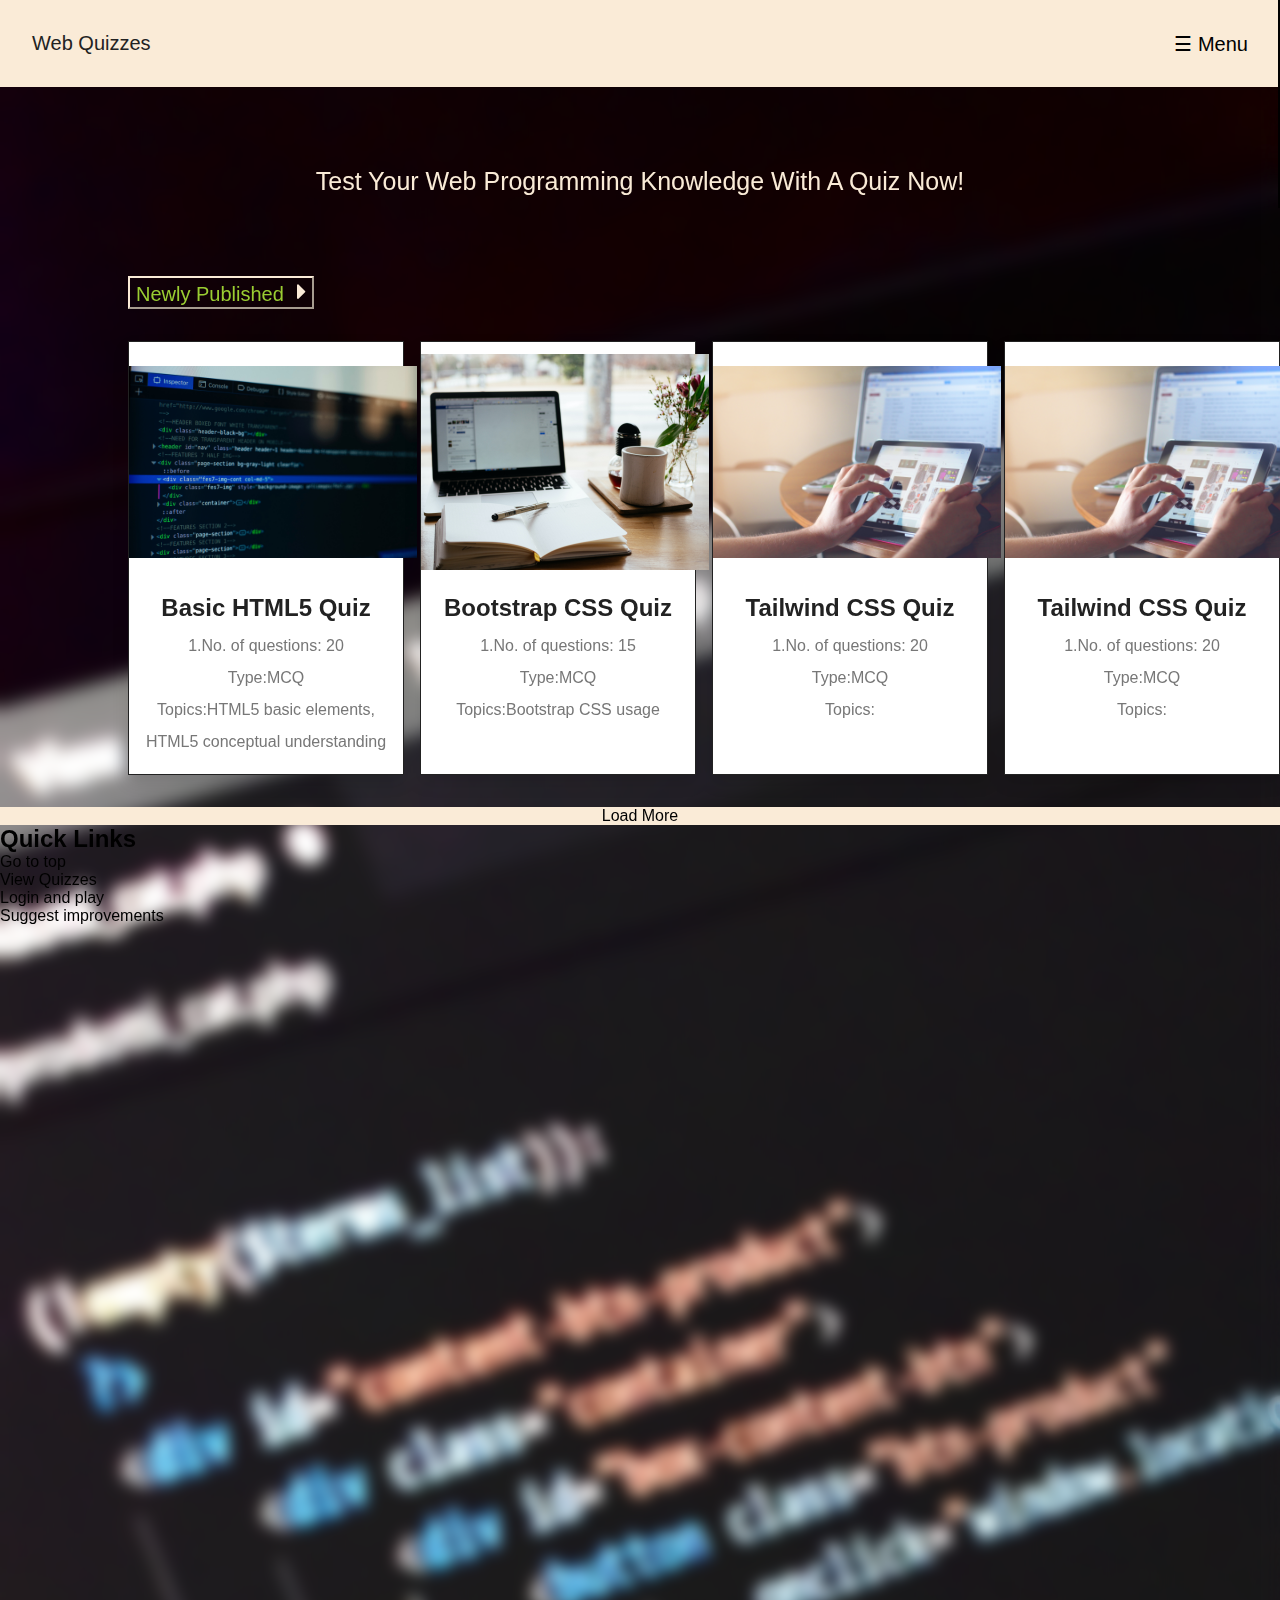
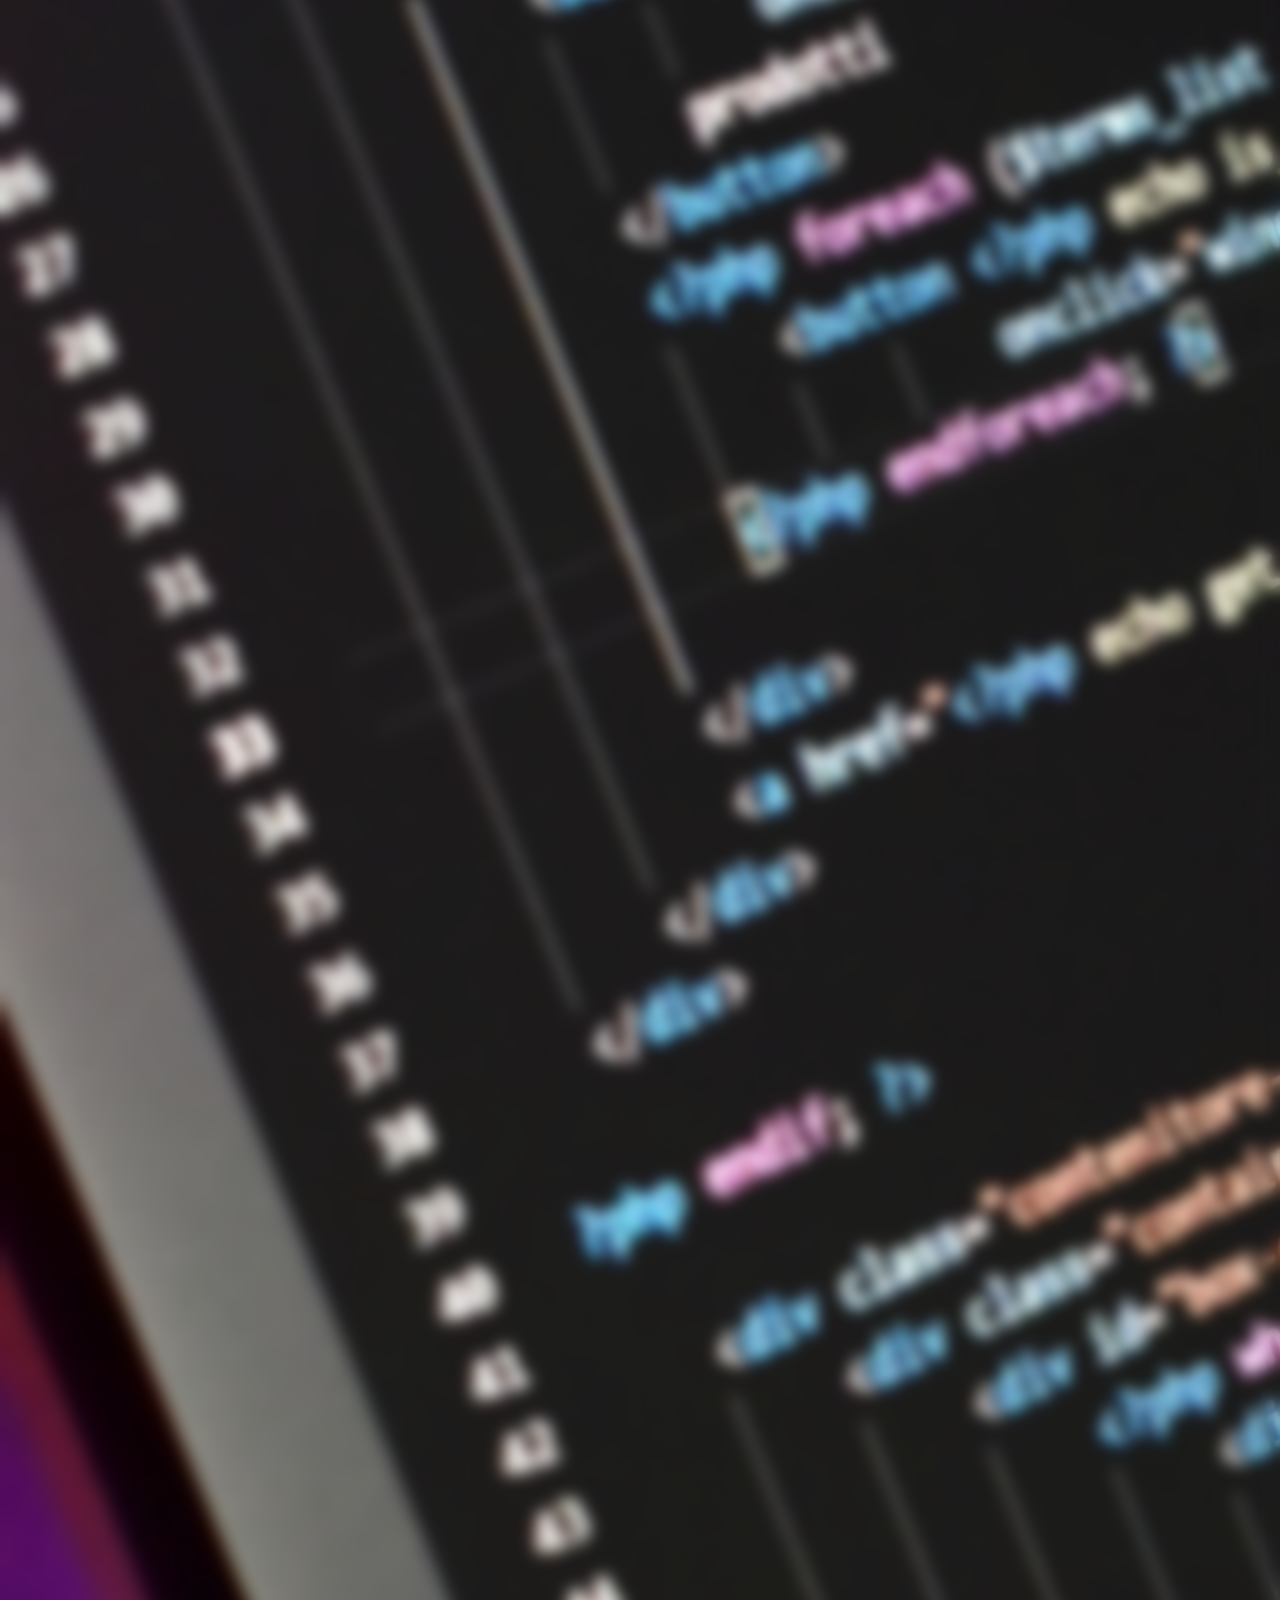
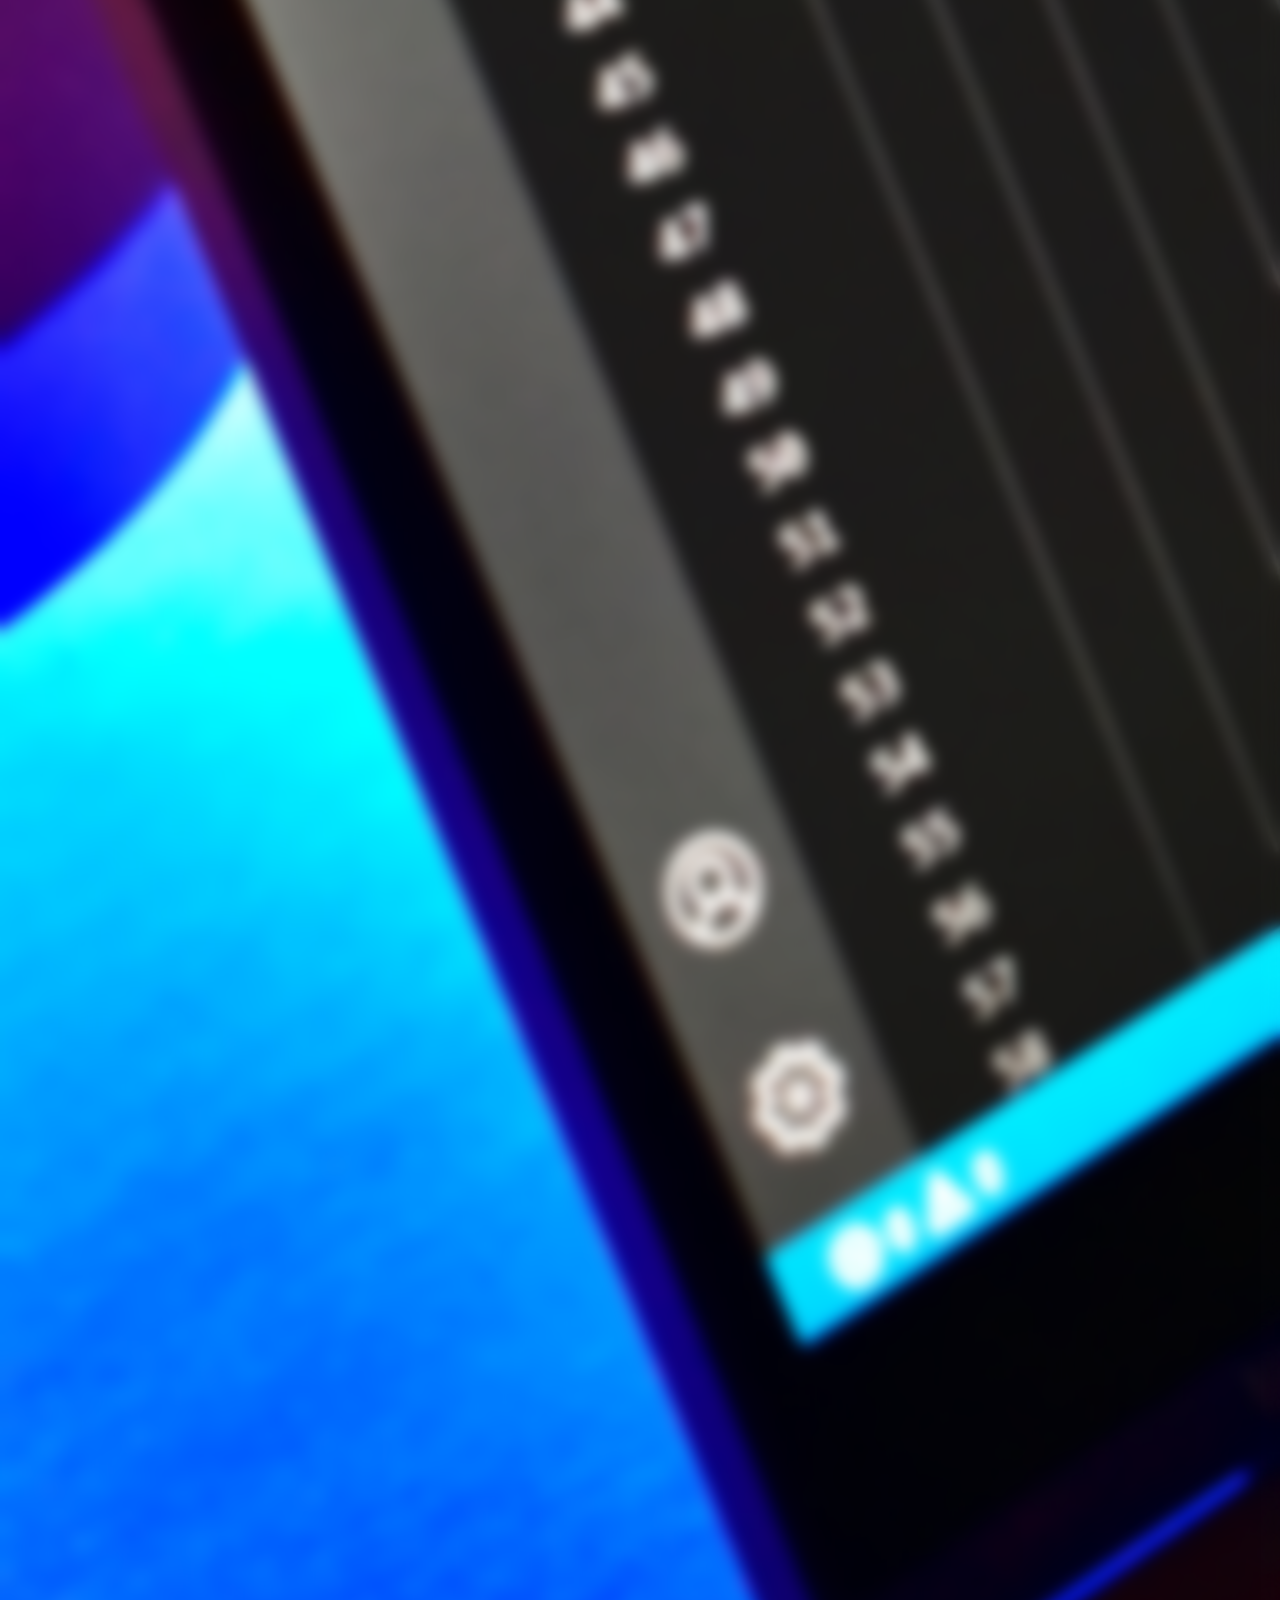
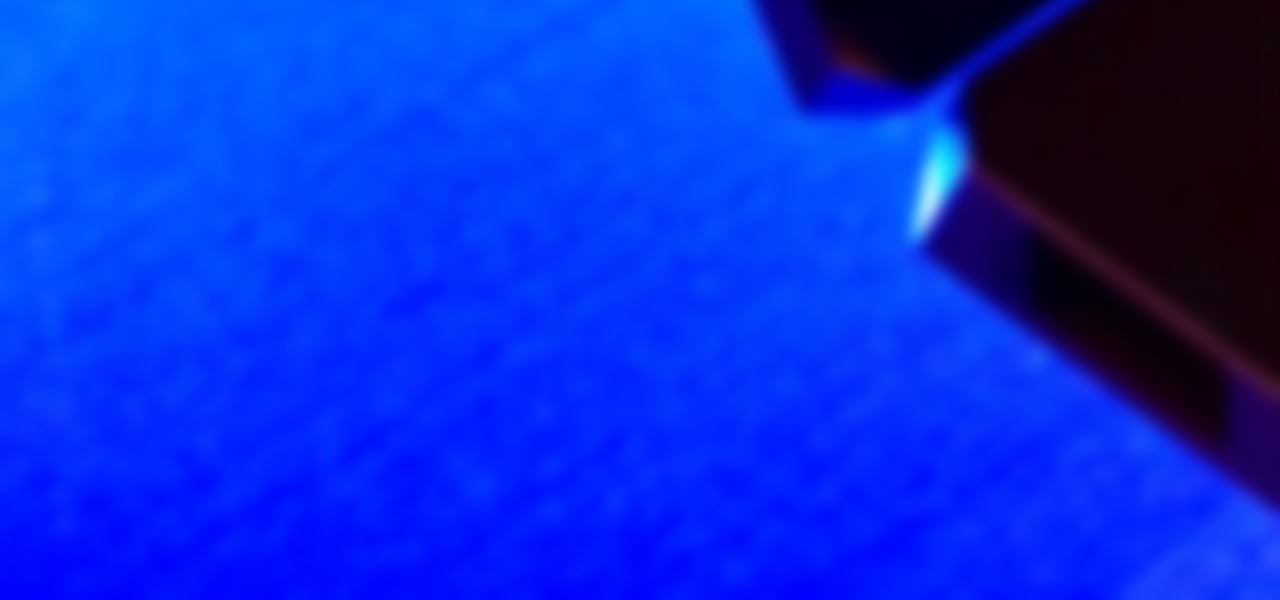
==== index.html @ 017a8e7c "Update index.html" ====
<!DOCTYPE html>
<html lang='en'>
  <head>
    <meta charset="utf-8">
    <meta name="viewport" content="width=device-width, initial-scale=1">
    <title>Web Programming Quizzes</title>
    <link rel='stylesheet' type="text/css" href='style.css'>
    <link rel='stylesheet' href='https://cdnjs.cloudflare.com/ajax/libs/font-awesome/5.15.4/css/all.min.css'>
  </head>
  <body>
    <section class='header' id="h">
      <a href="index.html" class="logo">Web Quizzes</a>
      <div id='side' class="sidenav">
        <a href="javascript:void(0)" onclick="closenav('side');dis('menu');" class='closebtn'>&times;</a>
        <a href="login.html">Login</a>
        <div class='dropdown'>
          <button class="drop">Quiz categories
            <i class="fa fa-caret-down"></i>
          </button>
          <div class="dropdown-container">
            <a href="type1.html">HTML</a>
            <a href="type2.html">CSS</a>
            <a href="type3.html">Javascript</a>
          </div> 
        </div>
        <a href="feedback.html">Give us feedback</a>
      </div>
      <span style="cursor: pointer;" id='menu' onclick="opennav();closenav('menu');">&#9776;  Menu</span>
    </section>


    <section class='maintext'>
      <div class="maintext-title">Test your web programming knowledge with a quiz now!</div>
      
      <section class="newpub">
        <button class="newpubhead" onclick="window.open('type1.html');">Newly Published <i class="fa fa-caret-right"></i></button>
        <div class="box-container">
          <div class="box">
            <div class='image'>
              <a href="type1.html"><img src="markus-spiske-MI9-PY5cyNs-unsplash.jpg"></a>
            </div>
            <div class="content">
              <a href="type1.html"> <h3>Basic HTML5 Quiz</h3></a>
              <p>1.No. of questions: 20<br>Type:MCQ<br>Topics:HTML5 basic elements, HTML5 conceptual understanding</p>
            </div>
          </div>

          <div class="box">
            <div class='image'>
              <img src="nick-morrison-FHnnjk1Yj7Y-unsplash.jpg">
            </div>
            <div class="content">
              <h3>Bootstrap CSS Quiz</h3>
              <p>1.No. of questions: 15<br>Type:MCQ<br>Topics:Bootstrap CSS usage</p>
            </div>
          </div>

          <div class="box">
            <div class='image'>
              <img src="taras-shypka-iFSvn82XfGo-unsplash.jpg">
            </div>
            <div class="content">
              <h3>Tailwind CSS Quiz</h3>
              <p>1.No. of questions: 20<br>Type:MCQ<br>Topics:</p>
            </div>
          </div>

          <div class="box">
            <div class='image'>
              <img src="taras-shypka-iFSvn82XfGo-unsplash.jpg">
            </div>
            <div class="content">
              <h3>Tailwind CSS Quiz</h3>
              <p>1.No. of questions: 20<br>Type:MCQ<br>Topics:</p>
            </div>
          </div>
          
        </div>
        <div class="load-more"><span class="btn">load more</span></div>
      </section>
    
    </section>
    <section class="footer">
      <div class="box-container">
        <div class="box">
          <h2>Quick Links</h2>
          <div><a href="#h">Go to top</a></div>
          <div><a href="#side">View Quizzes</a></div>
          <div><a href="">Login and play</a></div>
          <div><a href="feedback.html">Suggest improvements</a></div>
        </div>
      </div>
    </section>
    <script type="text/javascript">
      function dis(id) {
        document.getElementById(id).style.display='inline';
      }
      function opennav() {
        document.getElementById('side').style.width="300px";
      }
      function closenav(id) {
        if(id == 'menu'){
          document.getElementById('menu').style.display='none';
        }
        else{
          document.getElementById(id).style.width="0px";
        }
      }
      window.onscroll() = function(){
        scroll();
      }
      function scroll(){
        var sidenav = document.getElementById('side');
        var sticky=sidenav.offsetTop;
        if (window.pageYOffset >= sticky) {
          sidenav.classList.add("sticky");
        }
        else {
          sidenav.classList.remove("sticky");
        }
      }
  </script>
  </body>

</html>
---- style.css ----
:root{
   --black:#222;
   --white:#fff;
   --light-black:#777;
   --light-white:#fff9;
   --dark-bg:rgba(0,0,0,.7);
   --light-bg:#eee;
   --border:.1rem solid var(--black);
   --box-shadow:0 .5rem 1rem rgba(0,0,0,.1);
   --text-shadow:0 1.5rem 3rem rgba(0,0,0,.3);
}
body{
    background: url(michael-baccin-XopauR-Nagk-unsplash.jpg);
    background-size: cover;
    backdrop-filter: blur(8px);
    height: 600vh;
    width: 100%;
}
*{
    font-family: 'Poppins', sans-serif;
    margin:0;
    box-sizing: border-box;
    outline: none;
    text-decoration: none;
    color: black;
}
.header{  
    position: sticky;
    top:0; left:0; right:0;
    padding-right: 2rem;
    padding-top: 2rem;
    padding-bottom: 2rem;
    font-size: 20px;
    background-color: antiquewhite;
    z-index: 1;
}
.header .logo{
    padding-left: 2rem;
    color:var(--black);
 }
.sidenav{
    background-color: antiquewhite;
    border: 0.5px black;
    border-style: groove;
    width: 0;
    position: absolute;
    overflow: hidden;
    transition: 0.5s;
    z-index: 1;
    top: 0;
    right: 0;
}
.sidenav a,.dropdown .drop{
  padding: 8px;
  display: block;
  transition: 0.3s;
  color: seagreen;
  border: none;
  background: none;
  font-size: 20px;
  text-transform: capitalize;
}
.sidenav a:hover,.dropdown .drop:hover{
  color: black;
}
.sidenav .dropdown .dropdown-container {
  display: none;
  padding-left: 8px;
}
.sidenav .dropdown:hover .dropdown-container{
    display: block;
}
.dropdown-container a:hover{
    background-color: black;
    color: white;
}
.header span{
    float: right;
}
.sidenav .closebtn {
  position: absolute;
  top: 0;
  right: 25px;
  margin-left: 50px;
  font-size: 50px;
}
.sidenav .fa-caret-down {
  float: right;
  color: seagreen;
  padding-left: 8px;
}
.maintext .maintext-title{
    font-size: 25px;
    padding: 5rem;
    text-align: center;
    text-transform: capitalize;
    color: antiquewhite;
}
.maintext .newpubhead{
    text-transform: capitalize;
    border-color: antiquewhite;
    display: inline-block;
    margin-left: 8rem;
    margin-bottom: 2rem;
    color: yellowgreen;
    font-size: 20px;
    background: none;
}
.maintext .newpubhead:hover{
    cursor: pointer;
}
.maintext .newpubhead .fa-caret-right{
    font-size: 25px;
    color: antiquewhite;
    padding-left: 8px;
    animation: blink 2s steps(5, start) infinite;
    -webkit-animation: blink 1s steps(5, start) infinite;
    }
    @keyframes blink {
      to {
        visibility: hidden;
      }
    }
    @-webkit-keyframes blink {
      to {
        visibility: hidden;
      }
    }
.maintext .newpub .box-container{
   display: grid;
   grid-template-columns: repeat(auto-fit, minmax(10rem, 1fr));
   gap: 1rem;
   padding-left: 8rem;
}

.maintext .newpub .box-container .box{
   border:var(--border);
   box-shadow: var(--box-shadow);
   background: var(--white);
   display: none;
}

.maintext .newpub .box-container .box:nth-child(1),
.maintext .newpub .box-container .box:nth-child(2),
.maintext .newpub .box-container .box:nth-child(3),
.maintext .newpub .box-container .box:nth-child(4),
.maintext .newpub .box-container .box:nth-child(5),
.maintext .newpub .box-container .box:nth-child(6){
   display: inline-block;
}

.maintext .newpub .box-container .box:hover .image img{
   transform: scale(1.1);
   overflow: hidden;
   object-fit: contain;
}

.maintext .newpub .box-container .box .image{
   height: 100%;
   width: 100%;
   align-content: center;
   display: inline;
   overflow: hidden;
}

.maintext .newpub .box-container .box .image img{
   height: 15rem;
   width: 18rem;
   object-fit: contain;
   transition: .2s linear;
}

.maintext .newpub .box-container .box .content{
   padding:0.5rem;
   text-align: center;
}

.maintext .newpub .box-container .box .content h3{
/*   display: inline;*/
   font-size: 1.5rem;
   color:var(--black);
}

.maintext .newpub .box-container .box .content p{
/*   display: inline;*/
   font-size: 1rem;
   color:var(--light-black);
   line-height: 2;
   padding:0.5rem;
}

.maintext .load-more{
   display: block;
   text-align: center;
   margin-top: 2rem;
   color: var(--light-black);
   text-transform: capitalize;
   background-color: antiquewhite;
}

.sticky {
   position: fixed;
   top: 0;
   right: 0;
   width: 100%;
 }

 .sticky + .content {
   padding-right: 60px;
 }
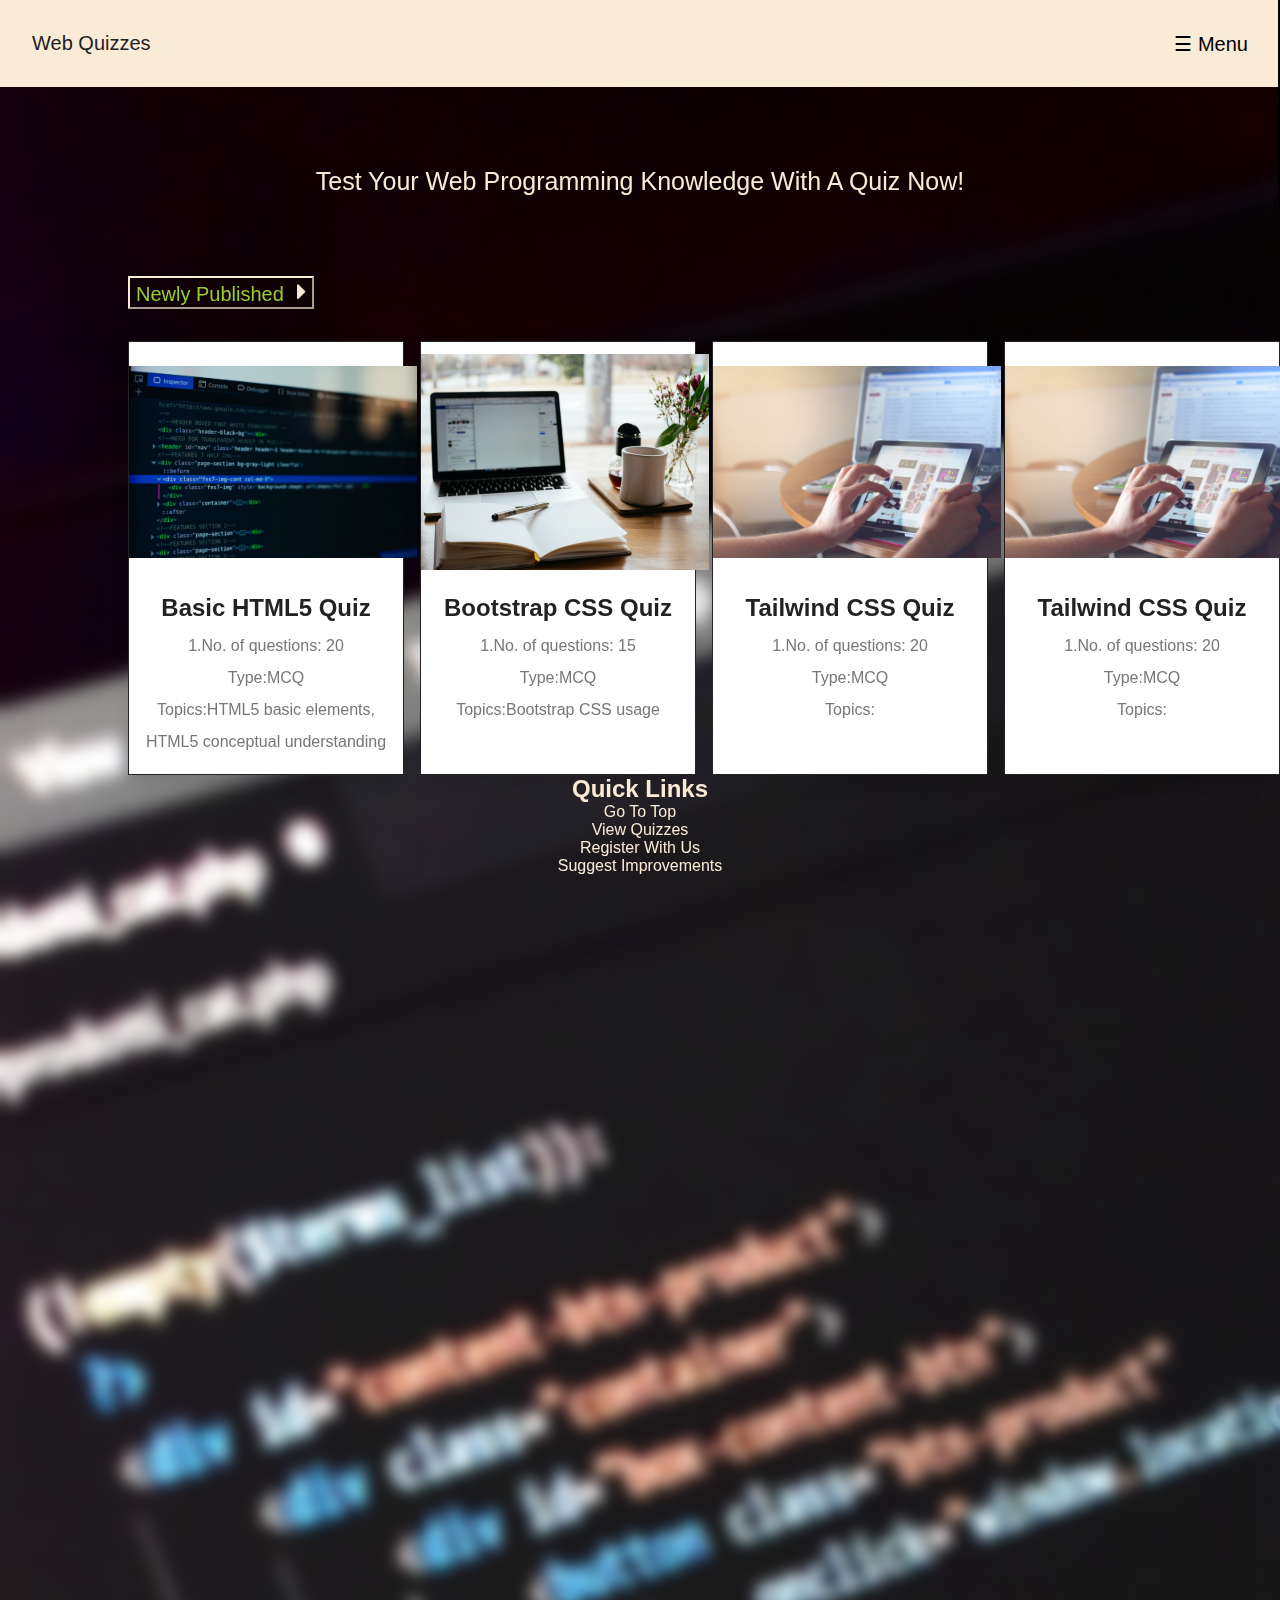
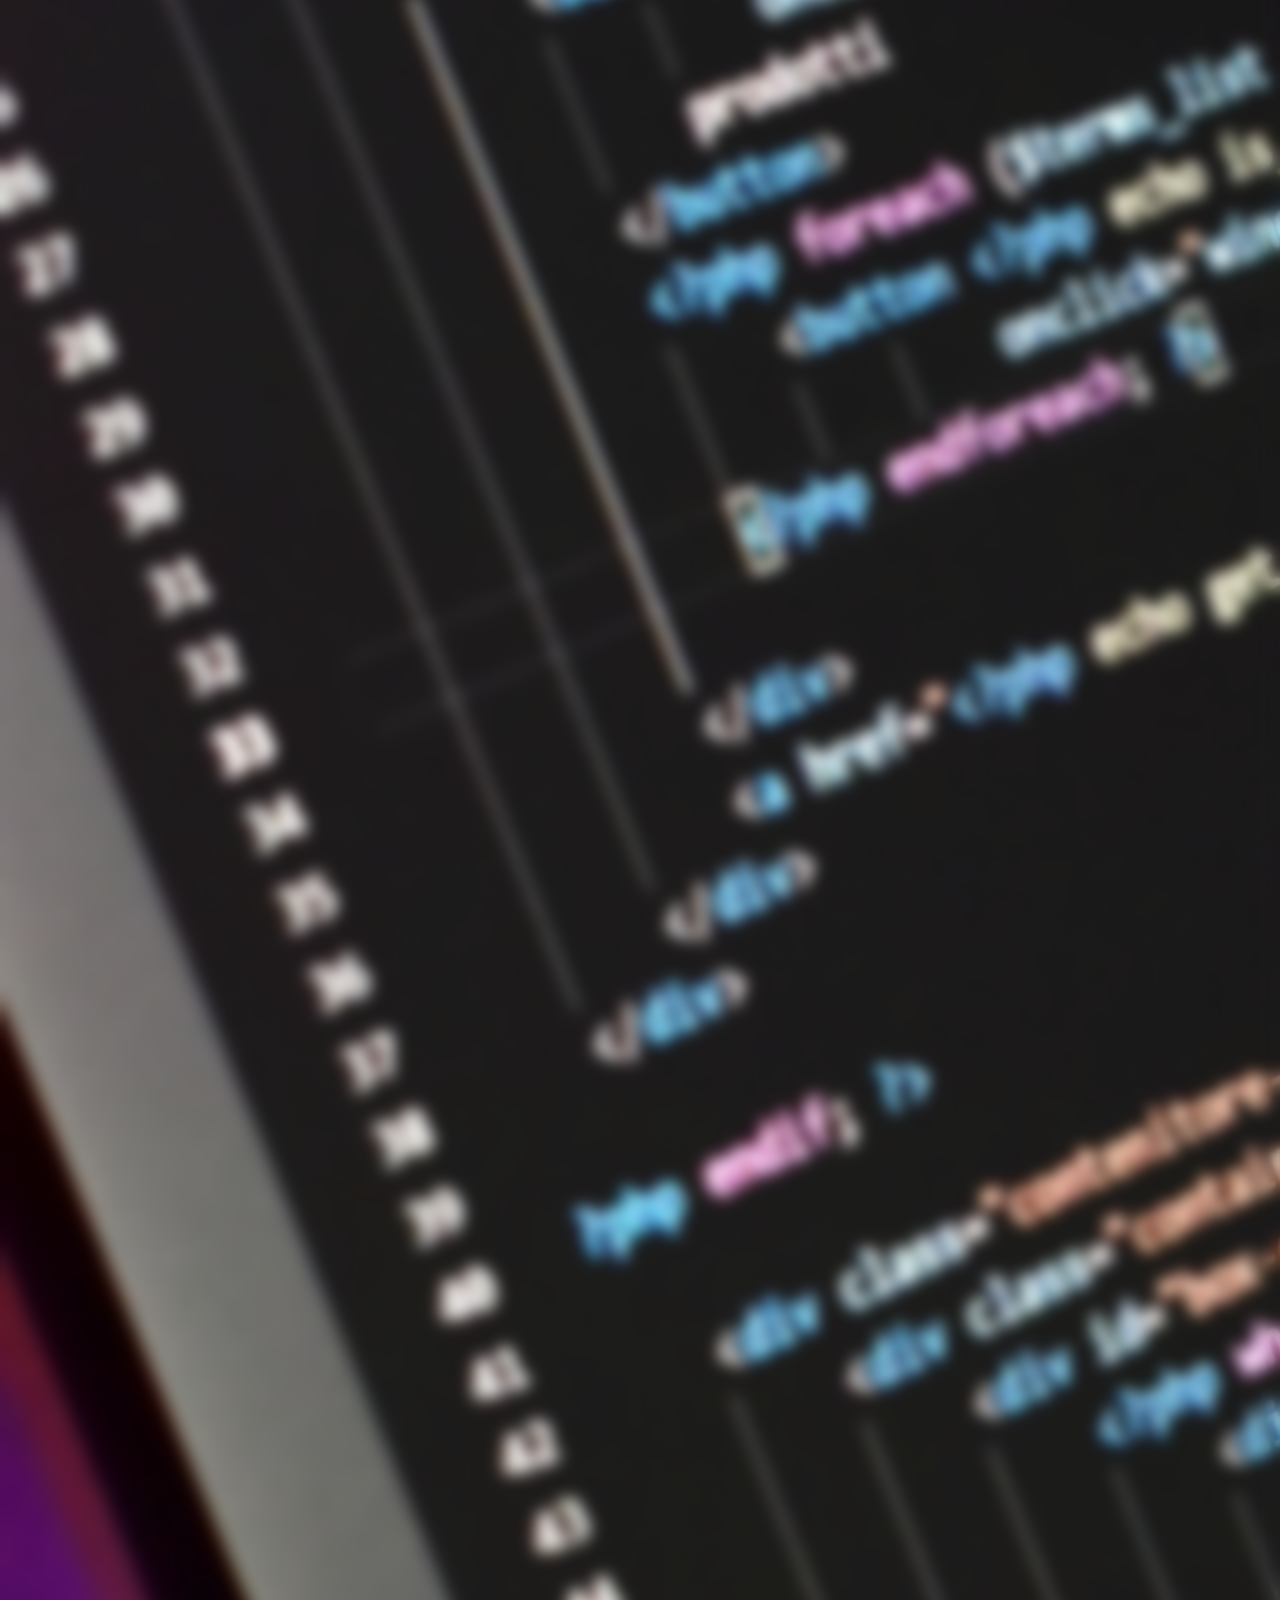
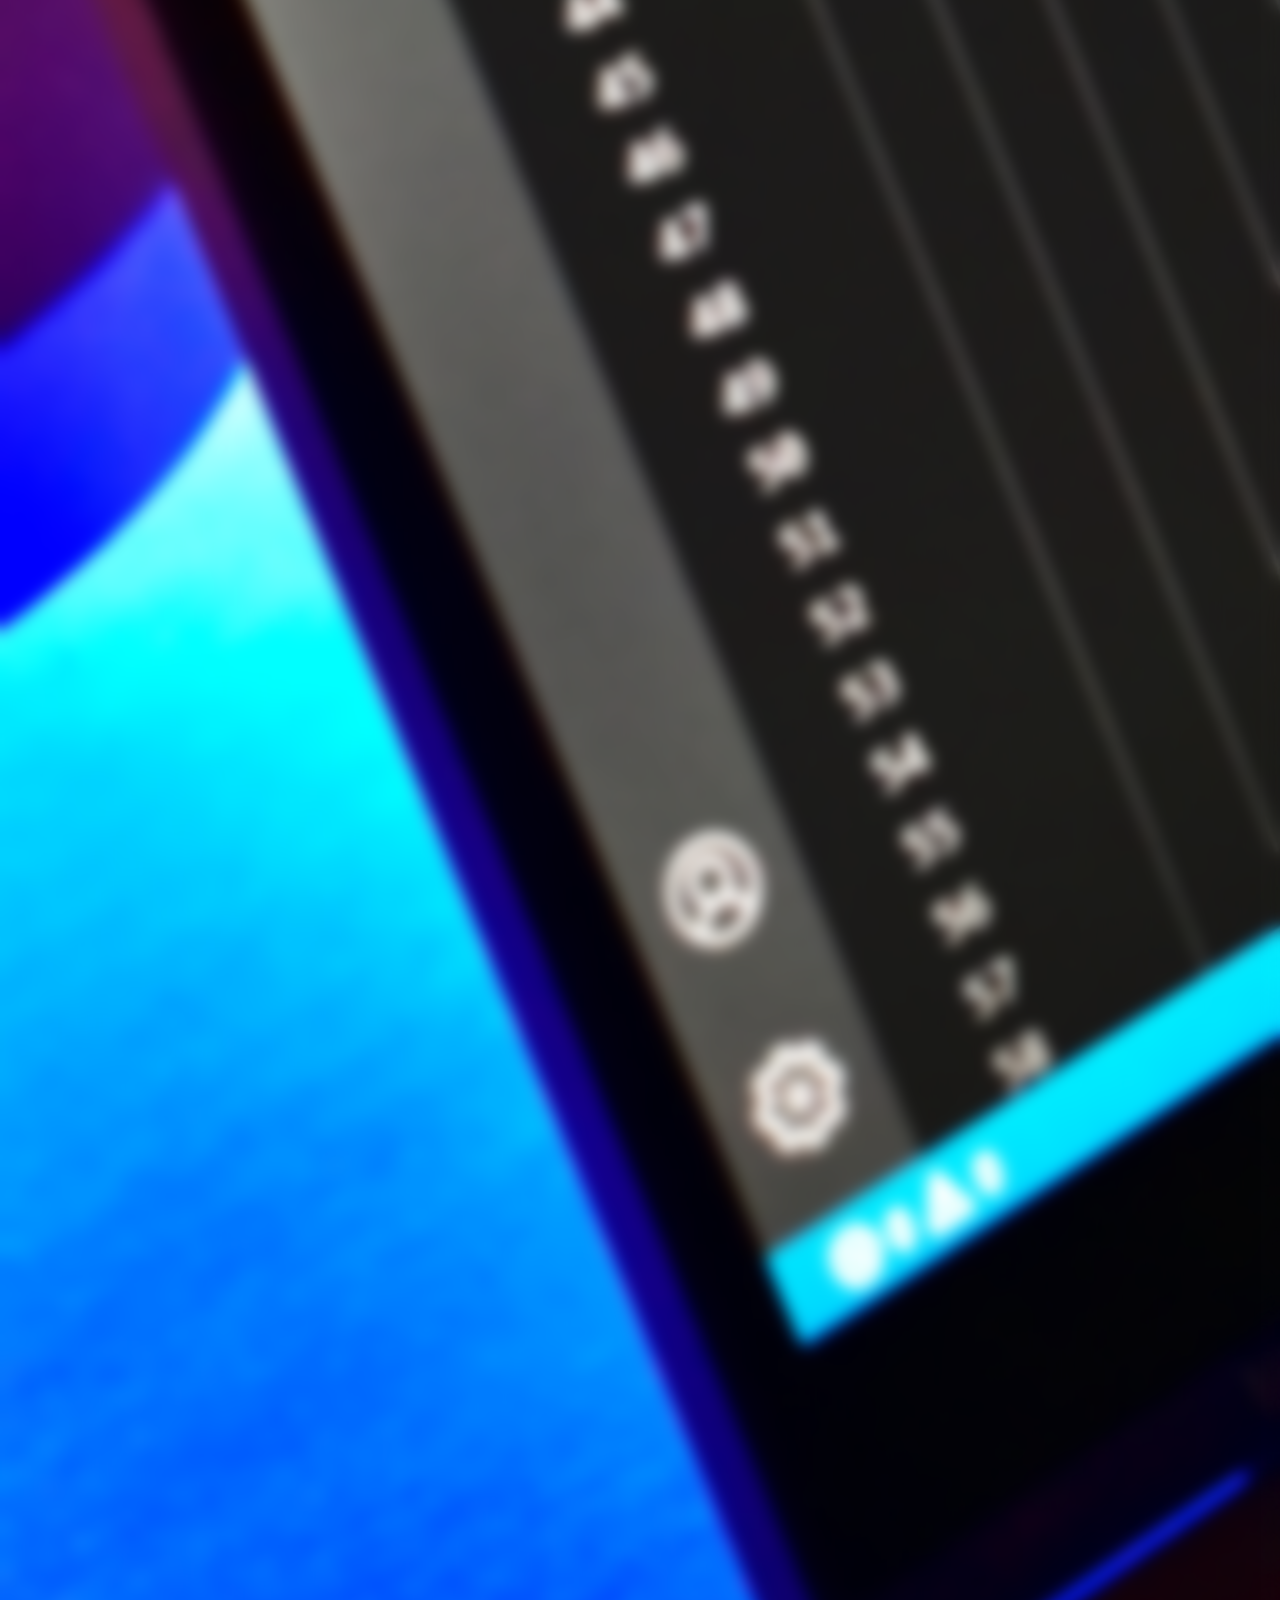
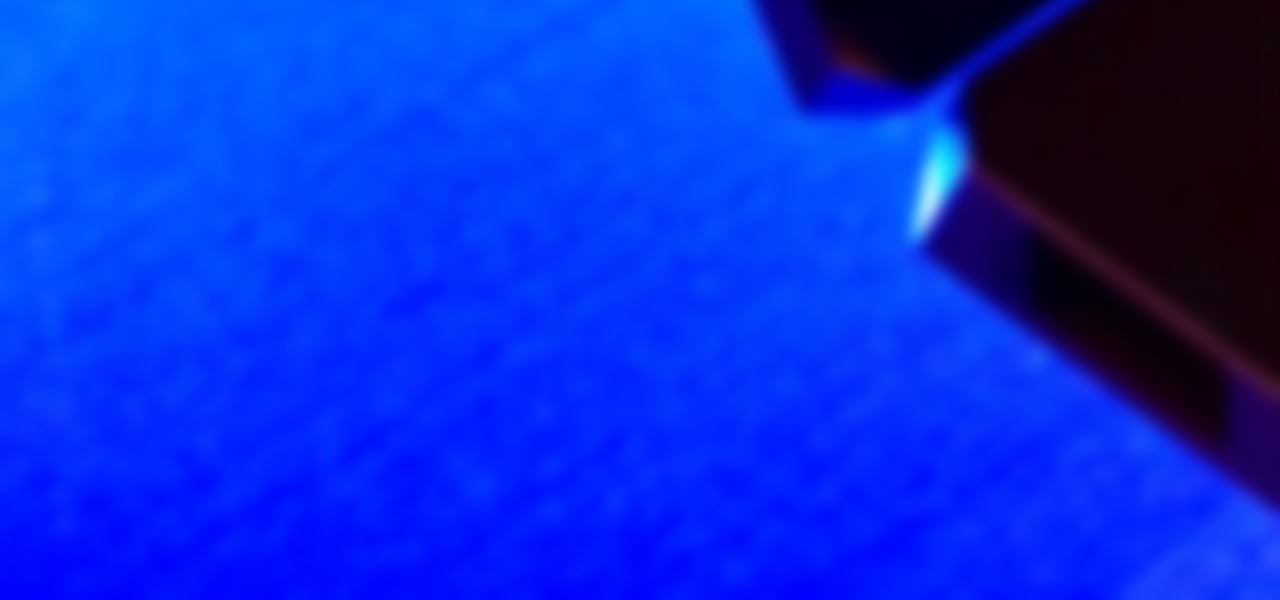
==== commit 22a7b12c: "Update index.html" ====
--- a/index.html
+++ b/index.html
@@ -8,7 +8,7 @@
     <link rel='stylesheet' href='https://cdnjs.cloudflare.com/ajax/libs/font-awesome/5.15.4/css/all.min.css'>
   </head>
   <body>
-    <section class='header' id="h">
+    <section class='header'>
       <a href="index.html" class="logo">Web Quizzes</a>
       <div id='side' class="sidenav">
         <a href="javascript:void(0)" onclick="closenav('side');dis('menu');" class='closebtn'>&times;</a>
@@ -76,18 +76,18 @@
           </div>
           
         </div>
-        <div class="load-more"><span class="btn">load more</span></div>
+        <!-- <div class="load-more"><span class="btn">load more</span></div> -->
       </section>
     
     </section>
     <section class="footer">
-      <div class="box-container">
-        <div class="box">
-          <h2>Quick Links</h2>
-          <div><a href="#h">Go to top</a></div>
-          <div><a href="#side">View Quizzes</a></div>
-          <div><a href="">Login and play</a></div>
-          <div><a href="feedback.html">Suggest improvements</a></div>
+      <div class="footer-container">
+        <div class="footer-box">
+          <h2 style="text-align: center; text-transform: capitalize; color: antiquewhite;">Quick Links</h2>
+          <div style="text-align: center; text-transform: capitalize;"><a href="#" style="color: antiquewhite;">Go to top</a></div>
+          <div class="openbtn" style="text-align: center; text-transform: capitalize; color: antiquewhite; cursor: pointer;" onclick="seequiz();">View Quizzes</div>
+          <div style="text-align: center; text-transform: capitalize;"><a href="login.php" style="color: antiquewhite;">Register with Us</a></div>
+          <div style="text-align: center; text-transform: capitalize;"><a href="feedback.html" style="color: antiquewhite;">Suggest improvements</a></div>
         </div>
       </div>
     </section>
@@ -119,6 +119,12 @@
           sidenav.classList.remove("sticky");
         }
       }
+      function seequiz(){
+        document.body.onclick = closenav('side');
+        document.getElementsByClassName('openbtn')[0].onclick = opennav();
+        document.getElementById('side').onclick = opennav();
+      }
+      // document.getElementsByClassName('closebtn')[0].onclick = closenav('menu');
   </script>
   </body>
 
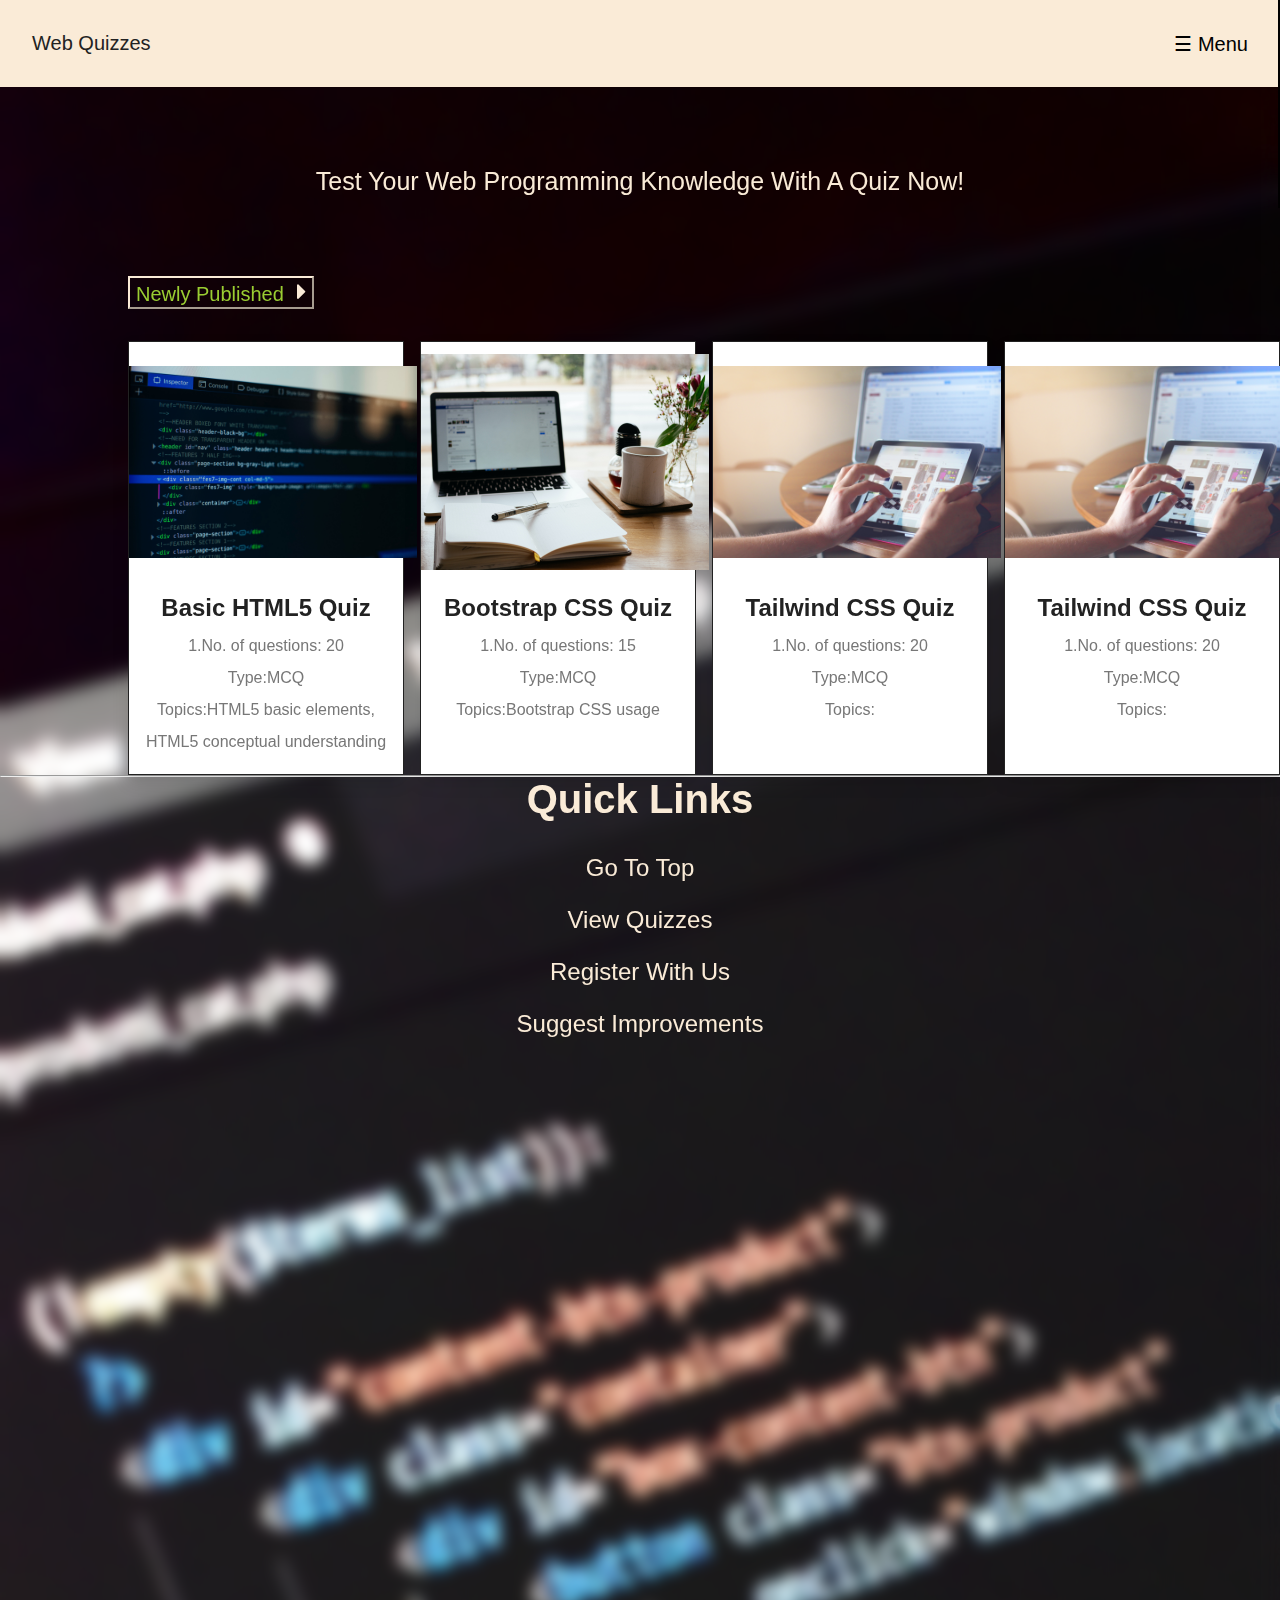
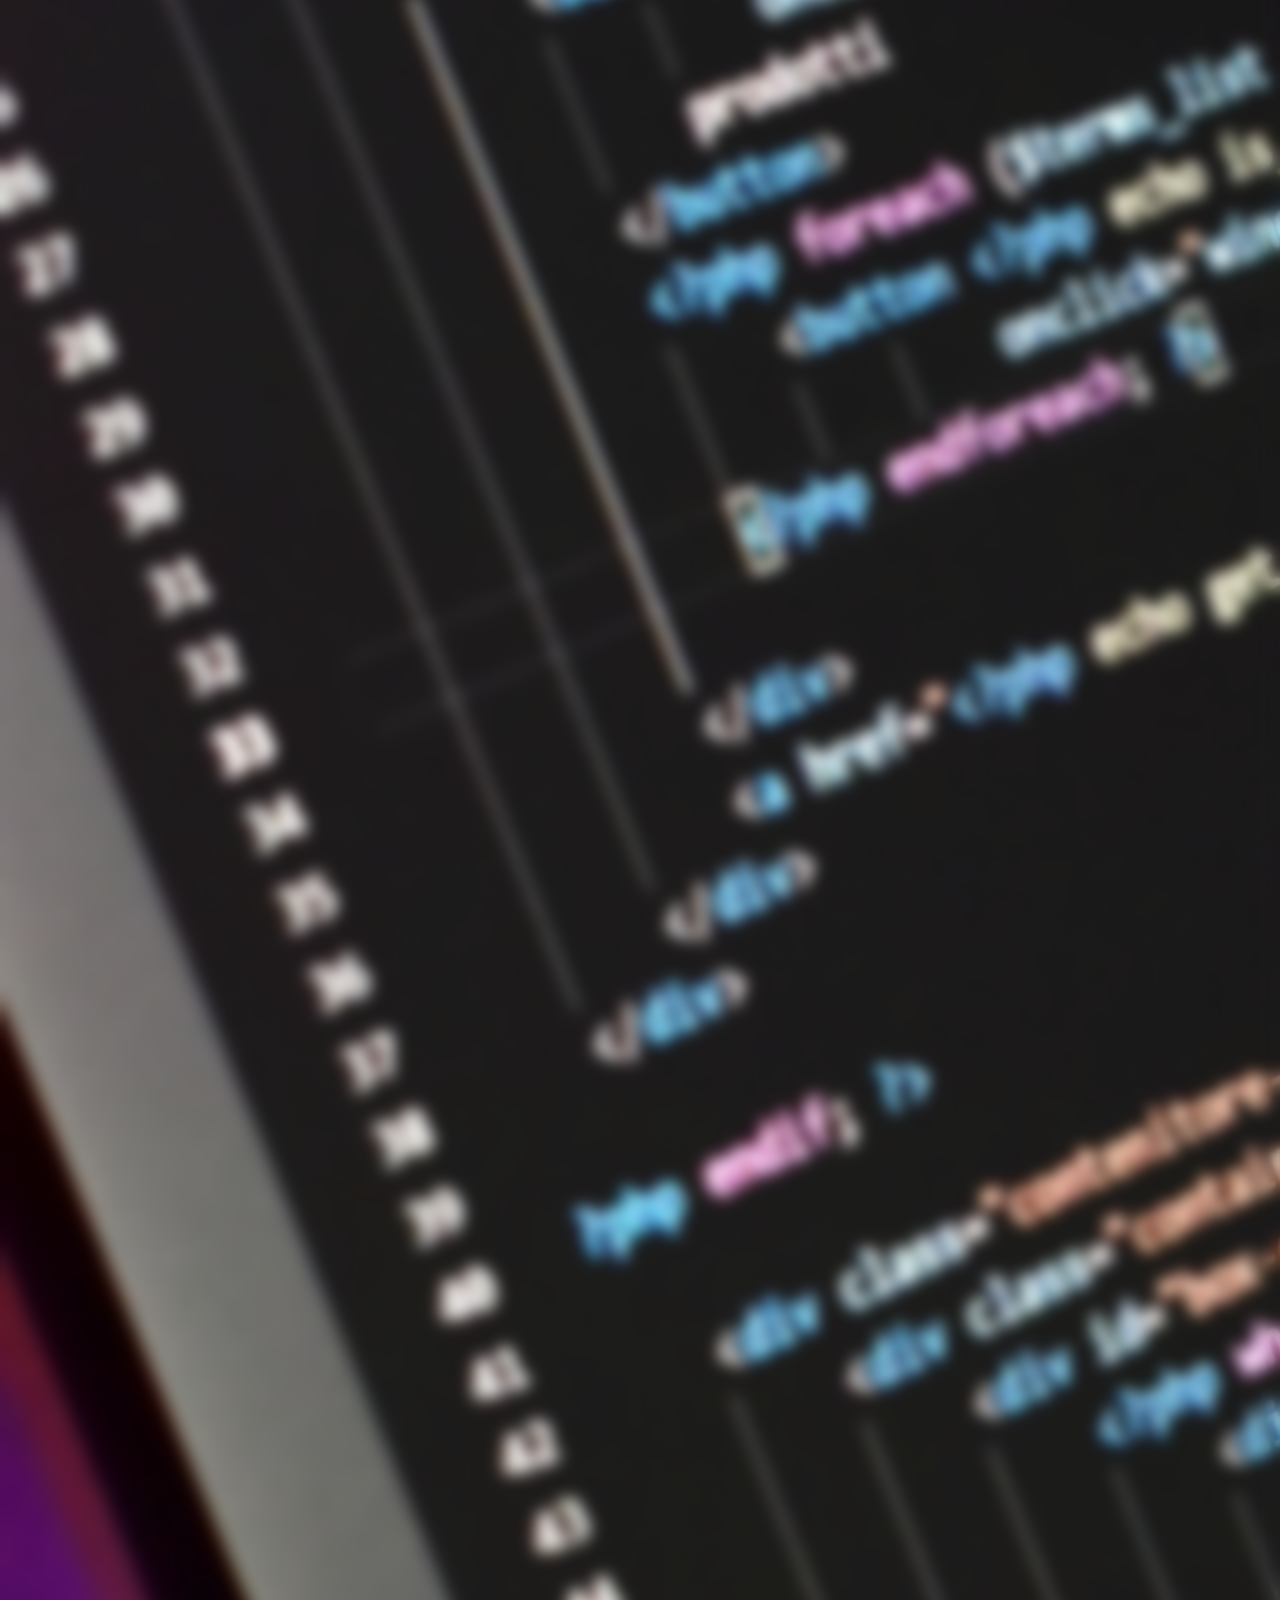
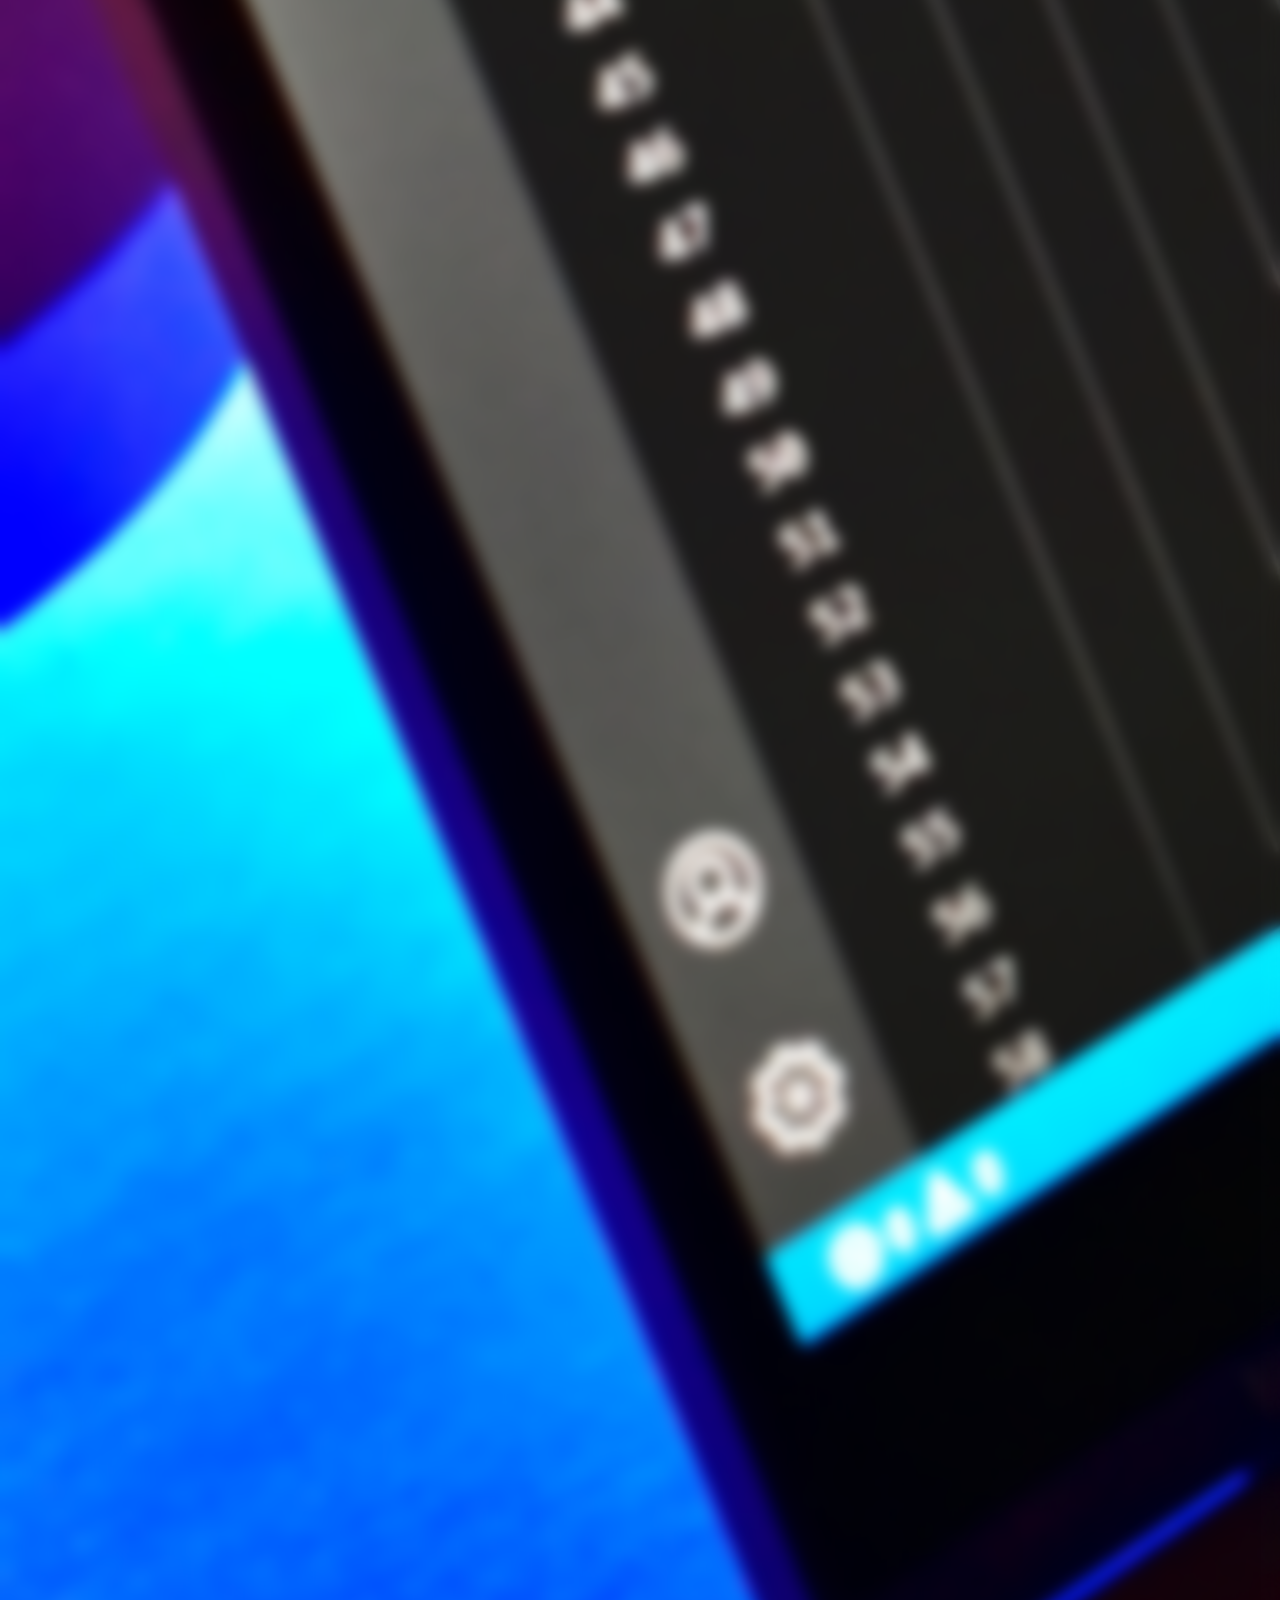
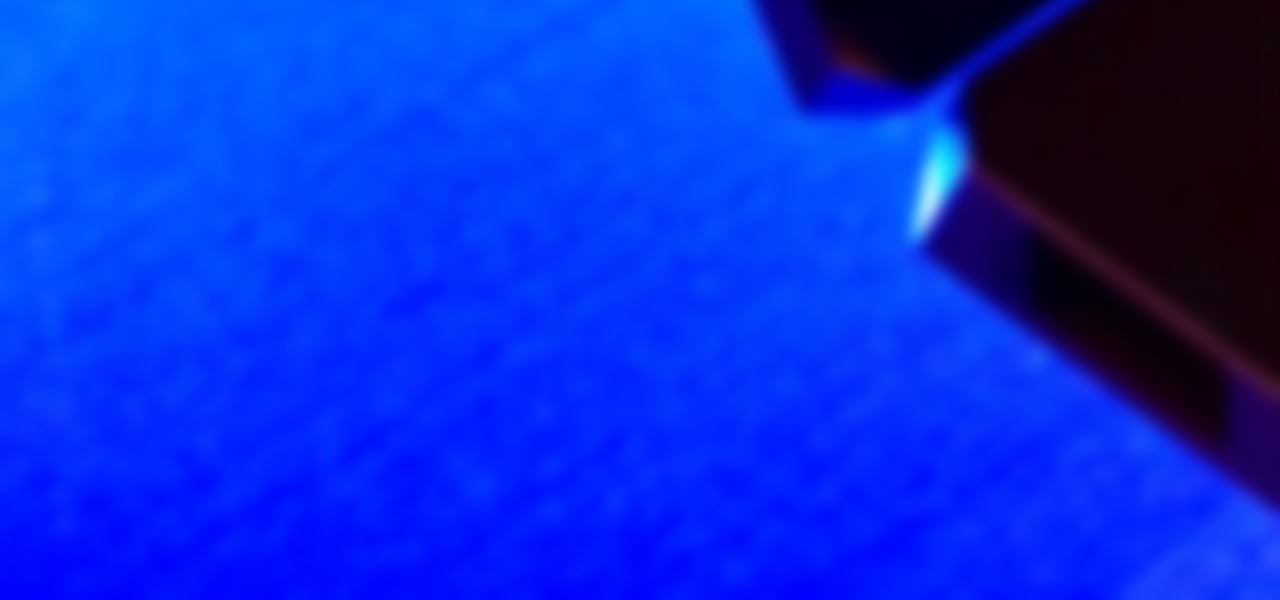
==== commit 3e2c9d29: "Updated" ====
--- a/index.html
+++ b/index.html
@@ -80,13 +80,14 @@
       </section>
     
     </section>
+    <hr>
     <section class="footer">
       <div class="footer-container">
         <div class="footer-box">
           <h2 style="text-align: center; text-transform: capitalize; color: antiquewhite;">Quick Links</h2>
           <div style="text-align: center; text-transform: capitalize;"><a href="#" style="color: antiquewhite;">Go to top</a></div>
           <div class="openbtn" style="text-align: center; text-transform: capitalize; color: antiquewhite; cursor: pointer;" onclick="seequiz();">View Quizzes</div>
-          <div style="text-align: center; text-transform: capitalize;"><a href="login.php" style="color: antiquewhite;">Register with Us</a></div>
+          <div style="text-align: center; text-transform: capitalize;"><a href="login.html" style="color: antiquewhite;">Register with Us</a></div>
           <div style="text-align: center; text-transform: capitalize;"><a href="feedback.html" style="color: antiquewhite;">Suggest improvements</a></div>
         </div>
       </div>
--- a/style.css
+++ b/style.css
@@ -189,14 +189,14 @@
    padding:0.5rem;
 }
 
-.maintext .load-more{
+/*.maintext .load-more{
    display: block;
    text-align: center;
    margin-top: 2rem;
    color: var(--light-black);
    text-transform: capitalize;
    background-color: antiquewhite;
-}
+}*/
 
 .sticky {
    position: fixed;
@@ -207,4 +207,108 @@
 
  .sticky + .content {
    padding-right: 60px;
- }+ }
+ .log .container {
+   display: block;
+   position: relative;
+   padding-left: 35px;
+   margin-bottom: 12px;
+   cursor: pointer;
+   font-size: 22px;
+   -webkit-user-select: none;
+   -moz-user-select: none;
+   -ms-user-select: none;
+   user-select: none;
+ }
+ 
+ /* Hide the browser's default radio button */
+ .log .container input {
+   position: absolute;
+   opacity: 0;
+   cursor: pointer;
+ }
+ .log .checkmark {
+   position: absolute;
+   top: 0;
+   left: 0;
+   height: 25px;
+   width: 25px;
+   background-color: #eee;
+   border-radius: 50%;
+ }
+ 
+ /* On mouse-over, add a grey background color */
+ .log .container:hover input ~ .checkmark {
+   background-color: #ccc;
+ }
+ 
+ /* When the radio button is checked, add a blue background */
+ .log .container input:checked ~ .checkmark {
+   background-color: #2196F3;
+ }
+ 
+ /* Create the indicator (the dot/circle - hidden when not checked) */
+ .log .checkmark:after {
+   content: "";
+   position: absolute;
+   display: none;
+ }
+ 
+ /* Show the indicator (dot/circle) when checked */
+ .log .container input:checked ~ .checkmark:after {
+   display: block;
+ }
+ 
+ /* Style the indicator (dot/circle) */
+ .log .container .checkmark:after {
+     top: 9px;
+    left: 9px;
+    width: 8px;
+    height: 8px;
+    border-radius: 50%;
+    background: white;
+ }
+ 
+ 
+ 
+ .footer .footer-container{
+   display: grid;
+   grid-template-columns: repeat(auto-fit, minmax(25rem, 1fr));
+   gap: 3rem;
+}
+
+.footer .footer-container .footer-box h2{
+   color:var(--white);
+   font-size: 2.5rem;
+   padding-bottom: 2rem;
+}
+
+.footer .footer-container .footer-box div{
+   color:var(--light-white);
+   font-size: 1.5rem;
+   padding-bottom: 1.5rem;
+   display: block;
+}
+
+/* .footer .box-container .box a i{
+   color:var(--main-color);
+   padding-right: .5rem;
+   transition: .2s linear;
+}
+
+.footer .box-container .box a:hover i{
+   padding-right: 2rem;
+}
+
+.footer .credit{
+   text-align: center;
+   padding-top: 3rem;
+   margin-top: 3rem;
+   border-top: .1rem solid var(--light-white);
+   font-size: 2rem;
+   color:var(--white);
+}
+
+.footer .credit span{
+   color:var(--main-color);
+}*/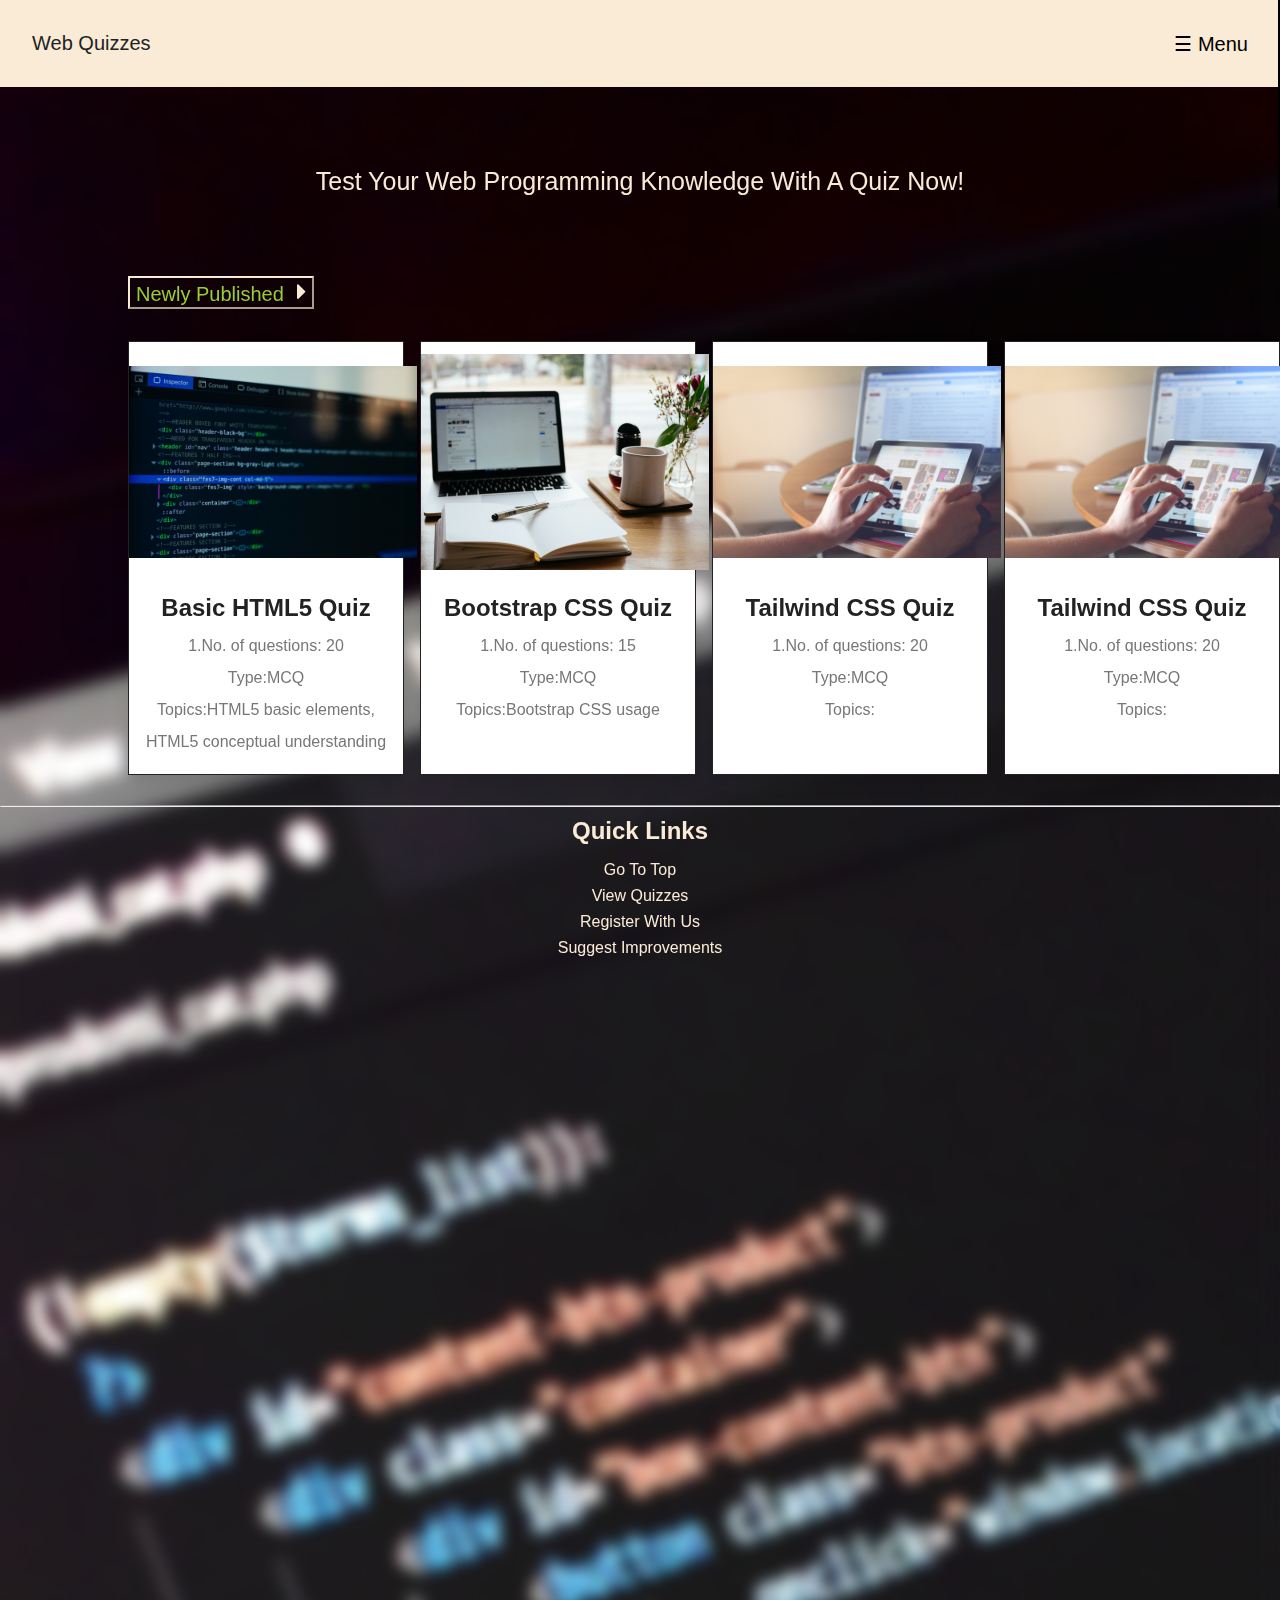
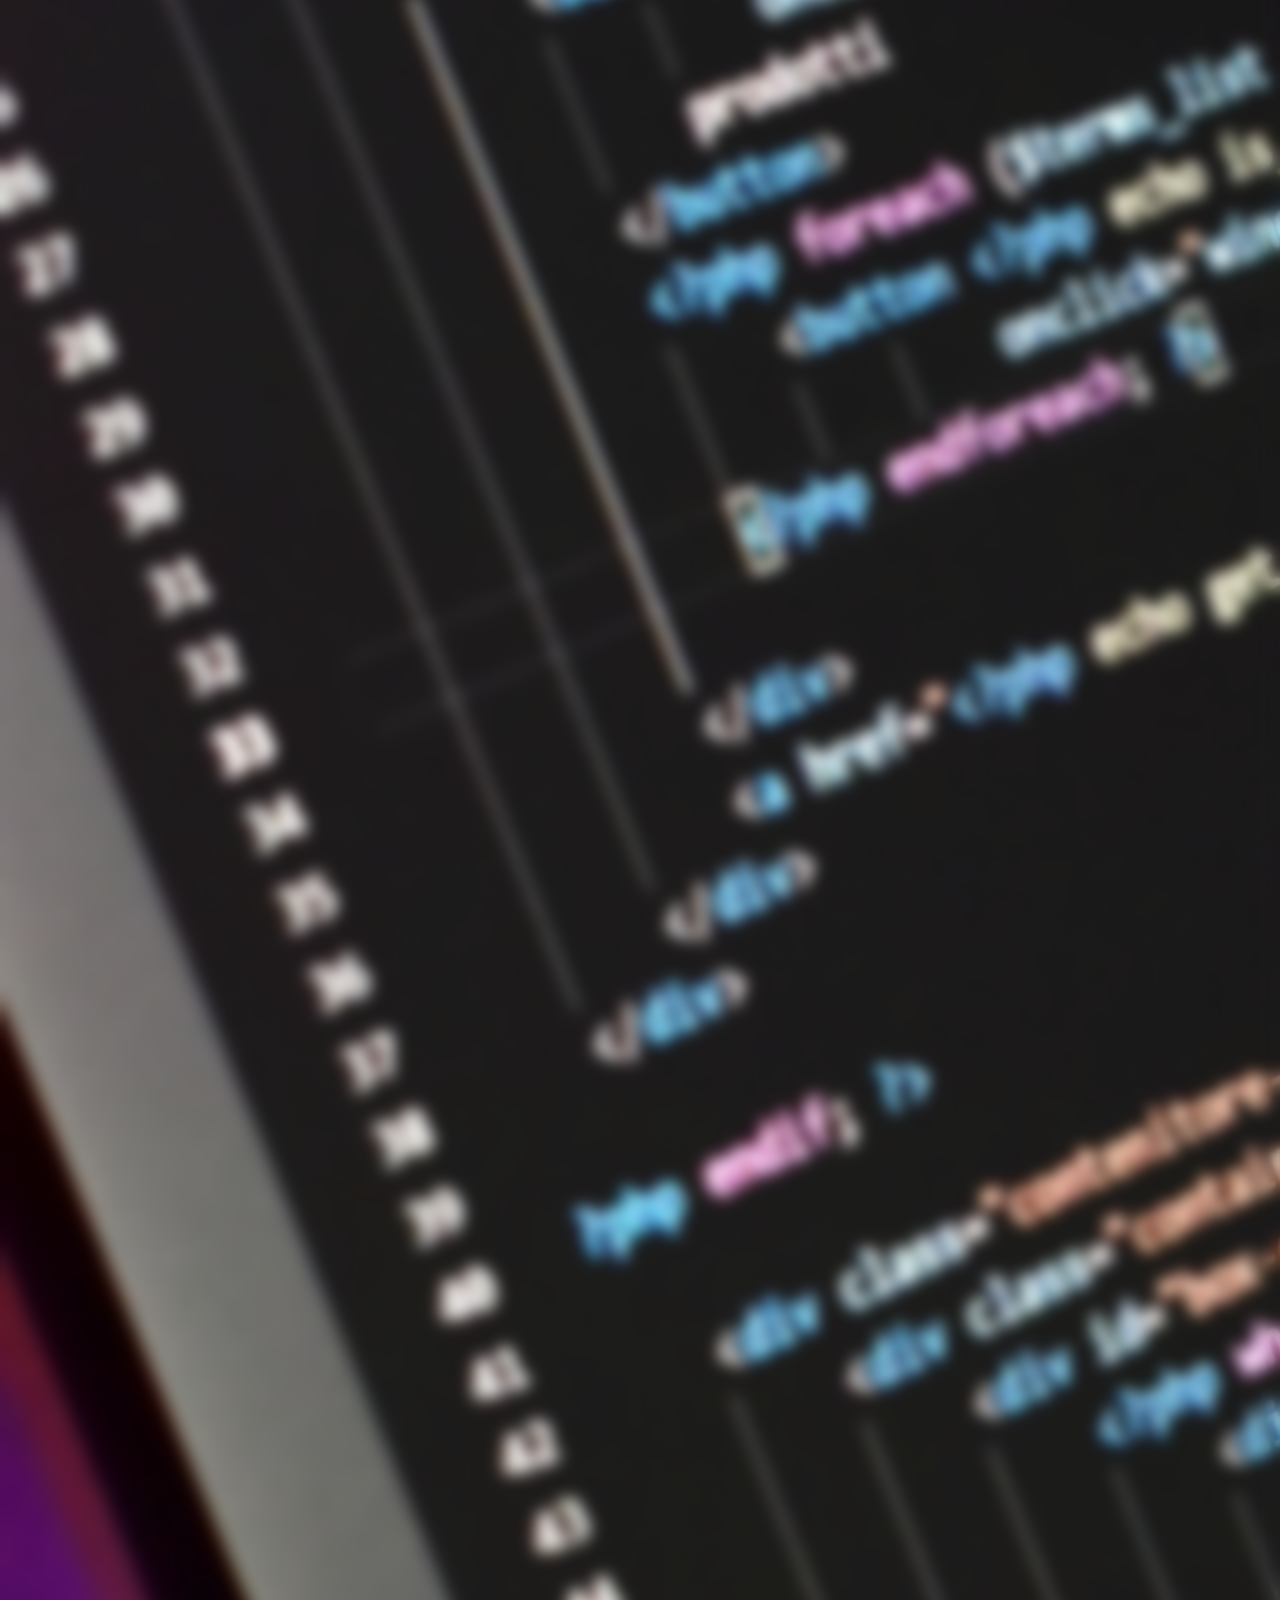
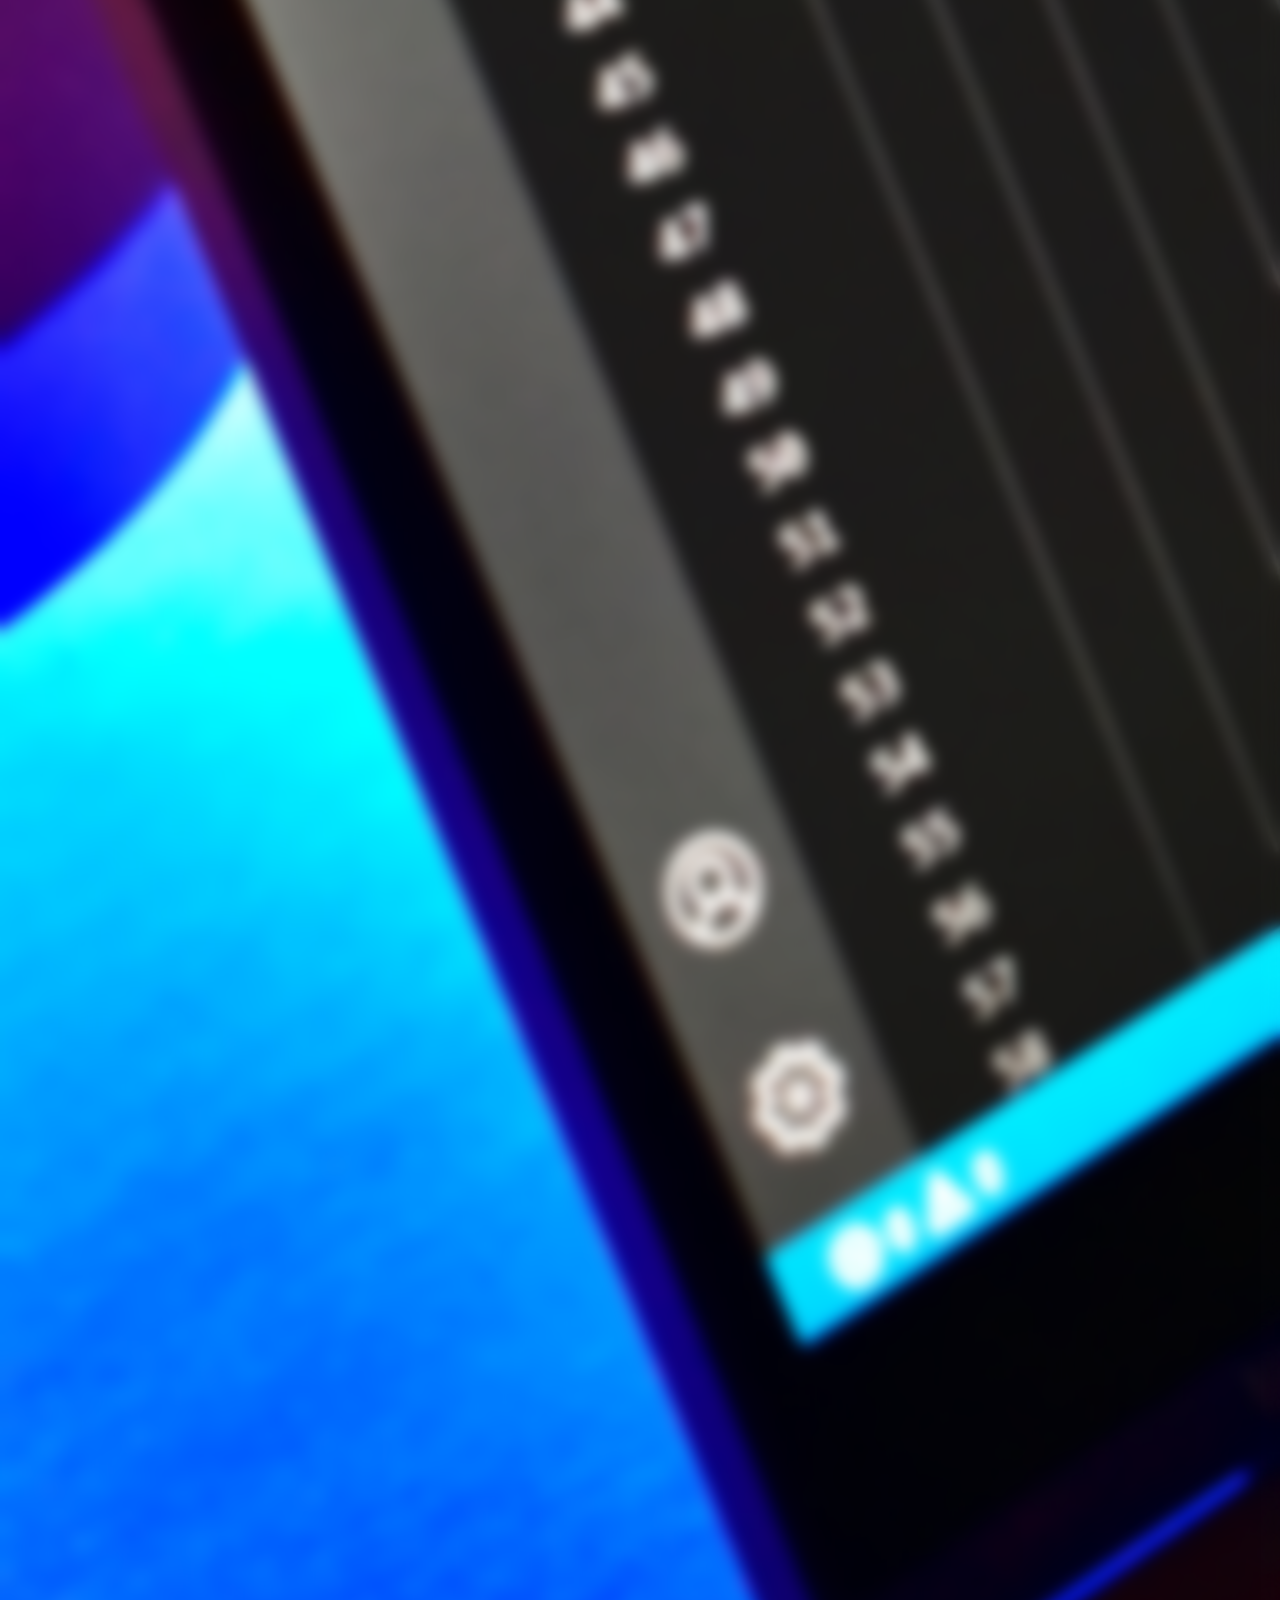
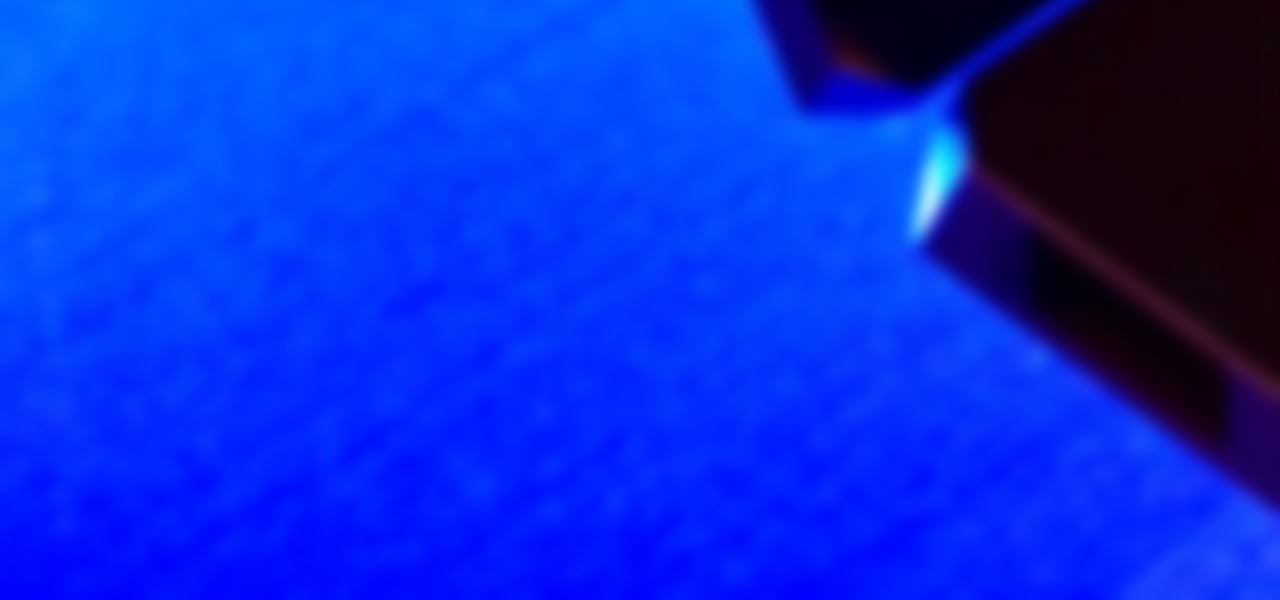
==== commit ceb8095f: "Updated" ====
--- a/index.html
+++ b/index.html
@@ -80,8 +80,9 @@
       </section>
     
     </section>
-    <hr>
+    
     <section class="footer">
+      <hr id="hr">
       <div class="footer-container">
         <div class="footer-box">
           <h2 style="text-align: center; text-transform: capitalize; color: antiquewhite;">Quick Links</h2>
--- a/style.css
+++ b/style.css
@@ -209,7 +209,7 @@
    padding-right: 60px;
  }
  .log .container {
-   display: block;
+   display: inline-block;
    position: relative;
    padding-left: 35px;
    margin-bottom: 12px;
@@ -233,13 +233,13 @@
    left: 0;
    height: 25px;
    width: 25px;
-   background-color: #eee;
+   background-color: white;
    border-radius: 50%;
  }
  
  /* On mouse-over, add a grey background color */
  .log .container:hover input ~ .checkmark {
-   background-color: #ccc;
+   background-color: var(--light-bg);
  }
  
  /* When the radio button is checked, add a blue background */
@@ -256,7 +256,7 @@
  
  /* Show the indicator (dot/circle) when checked */
  .log .container input:checked ~ .checkmark:after {
-   display: block;
+   display: inline-block;
  }
  
  /* Style the indicator (dot/circle) */
@@ -270,23 +270,29 @@
  }
  
  
- 
+
+ /*---------------------------------------------------------------*/
+ .footer #hr{
+    margin: 30px 0 10px 0;
+    color: var(--light-bg);
+ }
  .footer .footer-container{
    display: grid;
    grid-template-columns: repeat(auto-fit, minmax(25rem, 1fr));
-   gap: 3rem;
+   gap: 2rem;
+/*   padding-top: 3rem;*/
 }
 
 .footer .footer-container .footer-box h2{
    color:var(--white);
-   font-size: 2.5rem;
-   padding-bottom: 2rem;
+/*   font-size: 2.5rem;*/
+   padding-bottom: 1rem;
 }
 
 .footer .footer-container .footer-box div{
    color:var(--light-white);
-   font-size: 1.5rem;
-   padding-bottom: 1.5rem;
+/*   font-size: 1.5rem;*/
+   padding-bottom: 0.5rem;
    display: block;
 }
 
